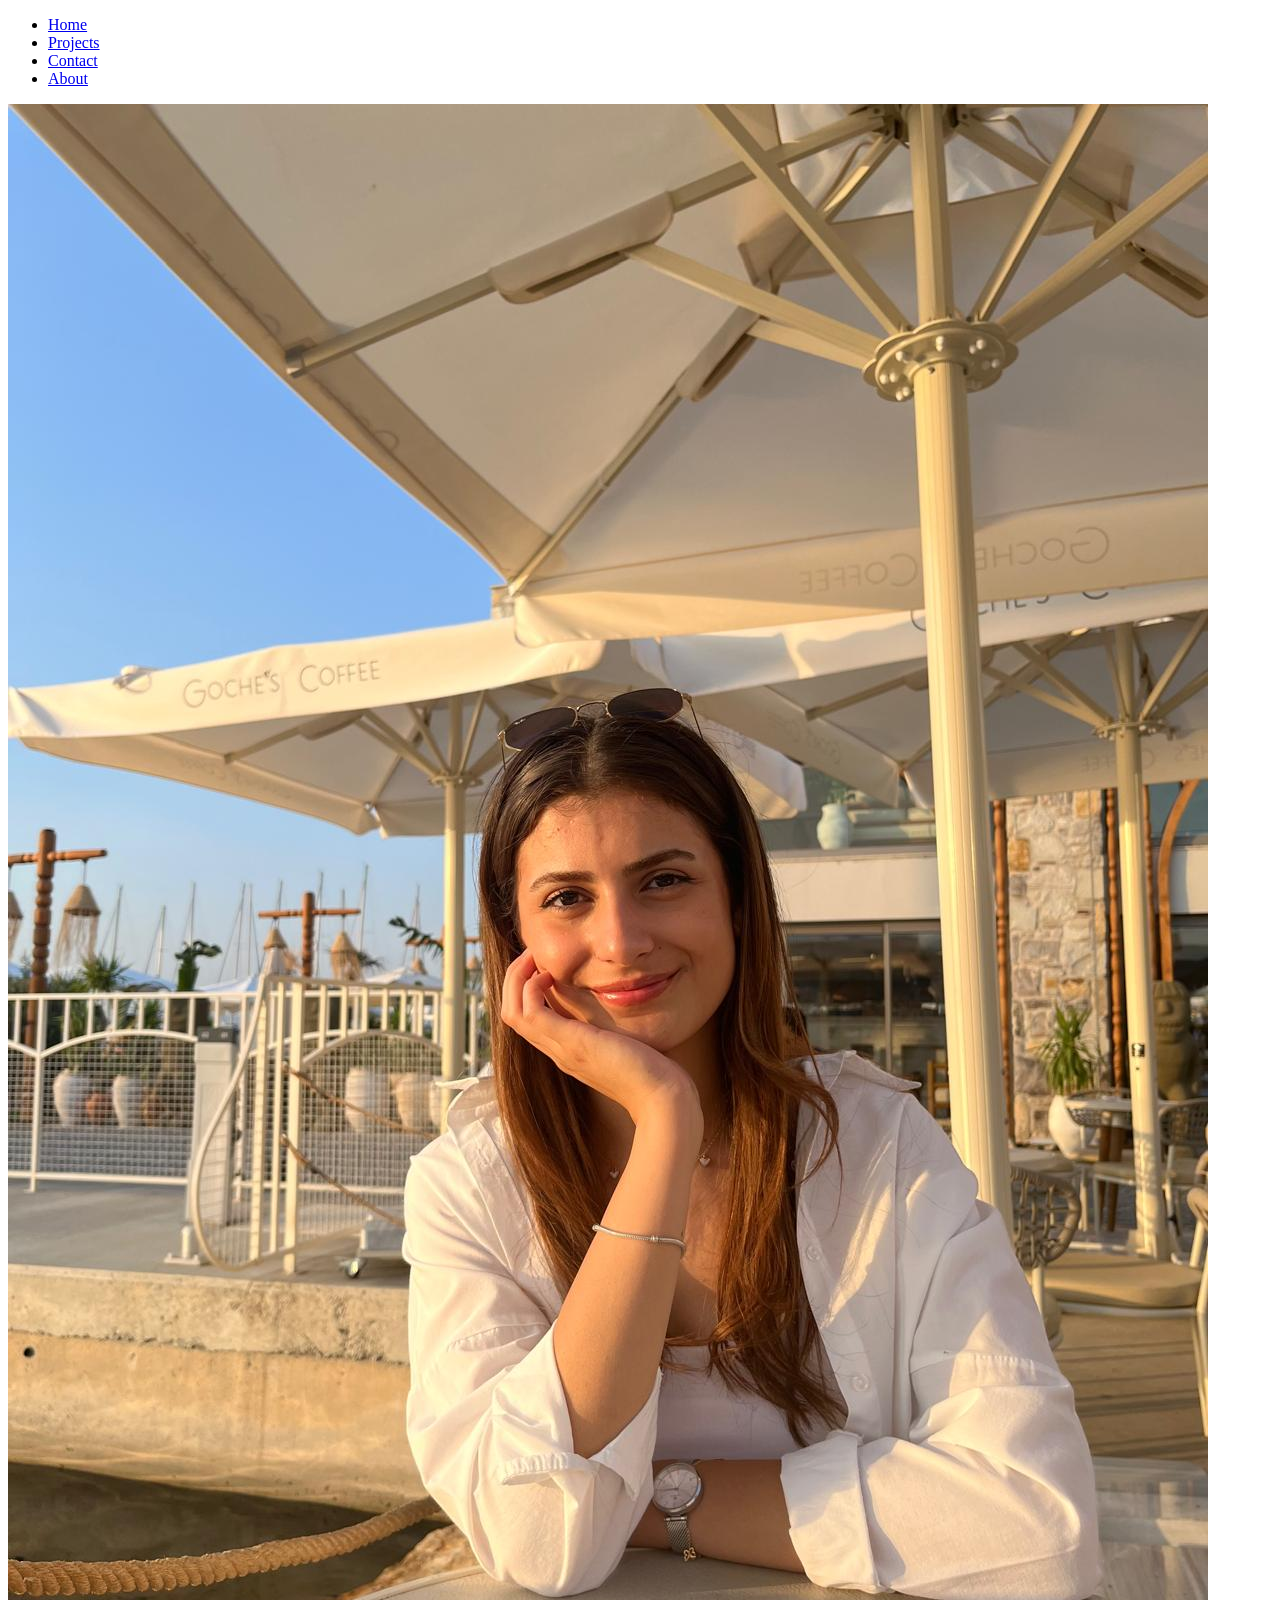
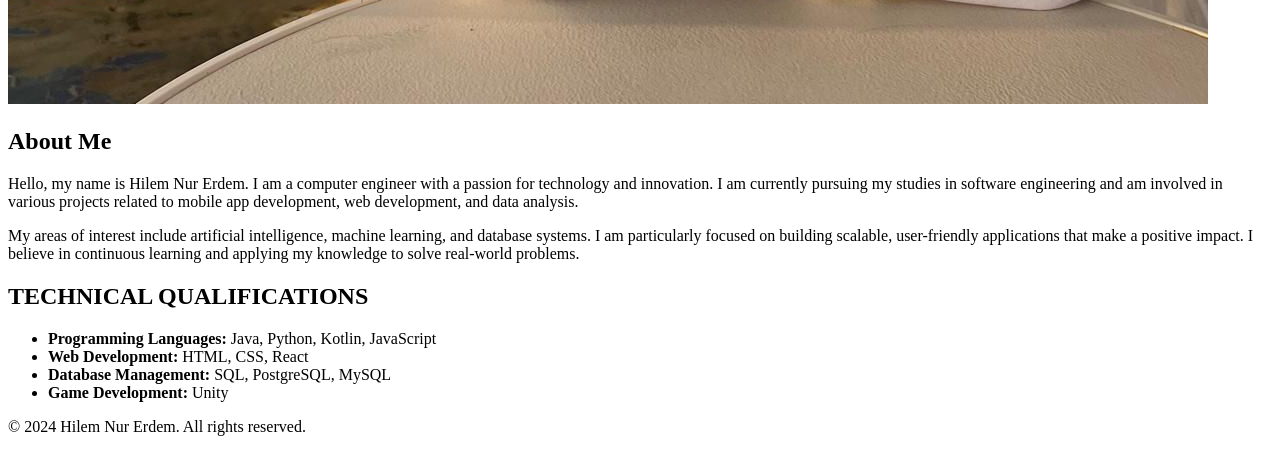
==== about.html @ ee2d1483 "Initial commit" ====
<!DOCTYPE html>
<html lang="en">
<head>
    <meta charset="UTF-8">
    <meta name="viewport" content="width=device-width, initial-scale=1.0">
    <title>About Me - My Blog</title>
    <link rel="stylesheet" href="/Users/hilemnurerdem/Desktop/css/style.css">
    <link rel="stylesheet" href="https://cdnjs.cloudflare.com/ajax/libs/font-awesome/6.0.0/css/all.min.css">
</head>
<body>
    <nav class="navbar">
        <div class="nav-container">
            <ul class="nav-links">
                <li><a href="index.html">Home</a></li>
                <li><a href="projects.html">Projects</a></li>
                <li><a href="contact.html">Contact</a></li>
                <li><a href="about.html" class="active">About</a></li>
            </ul>
        </div>
    </nav>

    <main class="main-content">
        <section class="about-section">
            <div class="about-content">
                <div class="profile-image">
                    <img src="images/foto.jpg" alt="Hilem Nur Erdem">
                </div>
                <div class="about-text">
                    <h1>About Me</h1>
                    <div class="bio">
                        <p>Hello, my name is Hilem Nur Erdem. I am a computer engineer with a passion for technology and innovation. I am currently pursuing my studies in software engineering and am involved in various projects related to mobile app development, web development, and data analysis.</p>
                        <p>My areas of interest include artificial intelligence, machine learning, and database systems. I am particularly focused on building scalable, user-friendly applications that make a positive impact. I believe in continuous learning and applying my knowledge to solve real-world problems.</p>
                    </div>
                    <div class="technical-skills">
                        <h2>TECHNICAL QUALIFICATIONS</h2>
                        <ul>
                            <li><strong>Programming Languages:</strong> <span>Java, Python, Kotlin, JavaScript</span></li>
                            <li><strong>Web Development:</strong> <span>HTML, CSS, React</span></li>
                            <li><strong>Database Management:</strong> <span>SQL, PostgreSQL, MySQL</span></li>
                            <li><strong>Game Development:</strong> <span>Unity</span></li>
                        </ul>
                    </div>
                </div>
            </div>
        </section>
    </main>

    <footer>
        <p>&copy; 2024 Hilem Nur Erdem. All rights reserved.</p>
    </footer>
</body>
</html>
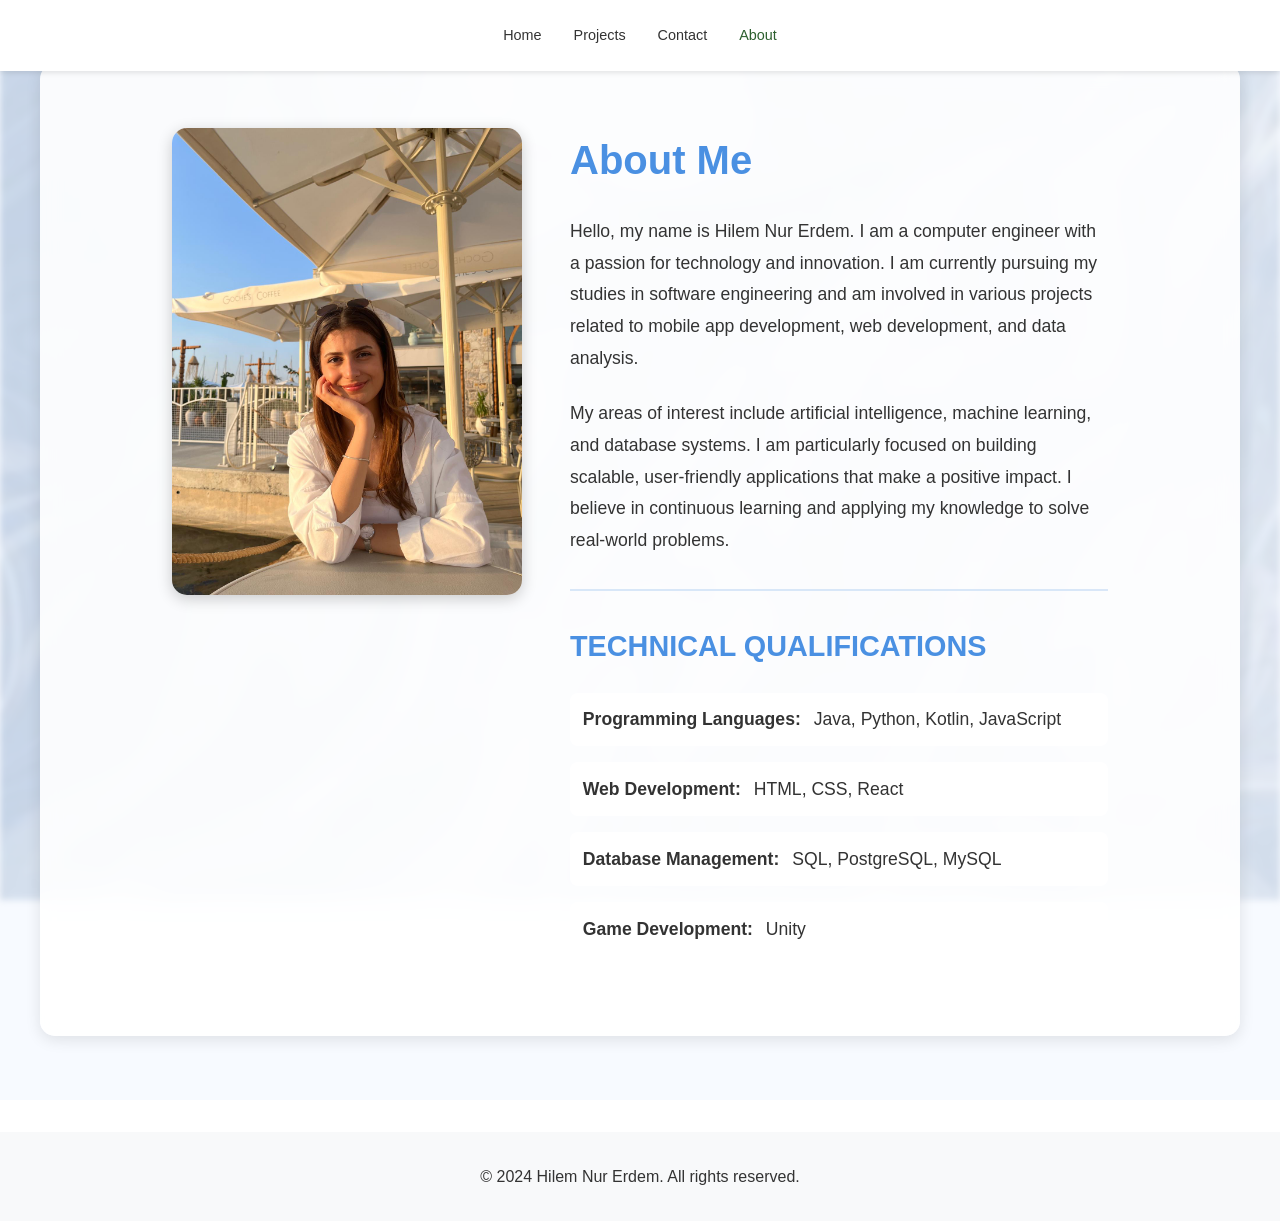
==== commit 696ce766: "Fix CSS paths in all pages" ====
--- a/about.html
+++ b/about.html
@@ -4,7 +4,7 @@
     <meta charset="UTF-8">
     <meta name="viewport" content="width=device-width, initial-scale=1.0">
     <title>About Me - My Blog</title>
-    <link rel="stylesheet" href="/Users/hilemnurerdem/Desktop/css/style.css">
+    <link rel="stylesheet" href="css/style.css">
     <link rel="stylesheet" href="https://cdnjs.cloudflare.com/ajax/libs/font-awesome/6.0.0/css/all.min.css">
 </head>
 <body>
--- a/css/style.css
+++ b/css/style.css
@@ -0,0 +1,1732 @@
+* {
+    margin: 0;
+    padding: 0;
+    box-sizing: border-box;
+    -webkit-overflow-scrolling: touch;
+}
+
+body {
+    font-family: 'Arial', sans-serif;
+    line-height: 1.6;
+    color: #333;
+    position: relative;
+    min-height: 100vh;
+    overflow-x: hidden;
+}
+
+body::before {
+    content: '';
+    position: fixed;
+    top: 0;
+    left: 0;
+    width: 100%;
+    height: 100%;
+    background-image: url('../images/mavi.jpg');
+    background-size: cover;
+    background-position: center;
+    background-repeat: no-repeat;
+    filter: blur(3px) brightness(0.95);
+    opacity: 0.95;
+    z-index: -1;
+}
+
+.navbar {
+    background-color: #fff;
+    box-shadow: 0 2px 5px rgba(0,0,0,0.1);
+    position: fixed;
+    width: 100%;
+    top: 0;
+    z-index: 1000;
+    padding: 0.5rem;
+}
+
+.nav-container {
+    max-width: 1200px;
+    margin: 0 auto;
+    padding: 1rem;
+}
+
+.nav-links {
+    display: flex;
+    justify-content: center;
+    list-style: none;
+    gap: 2rem;
+    font-size: 0.9rem;
+}
+
+.nav-links a {
+    text-decoration: none;
+    color: #333;
+    font-weight: 500;
+    transition: color 0.3s ease;
+}
+
+.nav-links a:hover,
+.nav-links a.active {
+    color: #2c5f2d;
+}
+
+/* Banner Styles */
+.banner {
+    position: relative;
+    height: 400px;
+    display: flex;
+    align-items: center;
+    justify-content: center;
+    overflow: hidden;
+}
+
+.banner-content {
+    position: relative;
+    z-index: 2;
+    text-align: center;
+    color: #fff;
+    padding: 2rem;
+}
+
+.banner-content h1 {
+    font-size: 4rem;
+    margin-bottom: 1rem;
+    text-shadow: 2px 2px 4px rgba(0,0,0,0.2);
+    font-weight: 700;
+    letter-spacing: 2px;
+    color: #1a4b8c;
+}
+
+.banner-content p {
+    font-size: 1.5rem;
+    max-width: 600px;
+    margin: 0 auto;
+    font-weight: 500;
+    letter-spacing: 1px;
+    color: rgba(255, 255, 255, 0.9);
+}
+
+.typing-text {
+    font-size: 1.6rem;
+    margin-top: 2rem;
+    color: #fff;
+    text-shadow: 1px 1px 2px rgba(0,0,0,0.2);
+    font-weight: 400;
+    letter-spacing: 1px;
+}
+
+.code-text {
+    font-family: 'Courier New', monospace;
+    background: rgba(0, 0, 0, 0.7);
+    padding: 1rem 1.5rem;
+    border-radius: 8px;
+    margin: 1.5rem auto;
+    max-width: 600px;
+    text-align: left;
+    position: relative;
+    overflow: hidden;
+}
+
+.code-text::before {
+    content: '';
+    position: absolute;
+    top: 0;
+    left: 0;
+    right: 0;
+    height: 25px;
+    background: linear-gradient(to right, #ff5f56 0%, #ff5f56 33%, #ffbd2e 33%, #ffbd2e 66%, #27c93f 66%, #27c93f 100%);
+    background-size: 90px 100%;
+    background-repeat: no-repeat;
+    background-position: 10px center;
+    border-top-left-radius: 8px;
+    border-top-right-radius: 8px;
+    opacity: 0.8;
+}
+
+.code-line {
+    display: flex;
+    align-items: center;
+    gap: 0.5rem;
+    color: #fff;
+    font-size: 1.1rem;
+    padding-top: 1.5rem;
+}
+
+.code-prompt {
+    color: #27c93f;
+    font-weight: bold;
+}
+
+.code-command {
+    color: #fff;
+}
+
+.code-cursor {
+    display: inline-block;
+    width: 8px;
+    height: 1.2rem;
+    background-color: #fff;
+    animation: blink 1s step-end infinite;
+    margin-left: 0.5rem;
+}
+
+@keyframes blink {
+    0%, 100% { opacity: 1; }
+    50% { opacity: 0; }
+}
+
+/* Animations */
+@keyframes fadeInUp {
+    from {
+        opacity: 0;
+        transform: translateY(20px);
+    }
+    to {
+        opacity: 1;
+        transform: translateY(0);
+    }
+}
+
+@keyframes slideInLeft {
+    from {
+        opacity: 0;
+        transform: translateX(-50px);
+    }
+    to {
+        opacity: 1;
+        transform: translateX(0);
+    }
+}
+
+/* Floating animation for banner elements */
+.banner-content h1,
+.banner-content p {
+    animation: none;
+}
+
+@keyframes float {
+    0%, 100% {
+        transform: translateY(0);
+    }
+}
+
+.floating-shape {
+    display: none;
+}
+
+/* Responsive adjustments */
+@media (max-width: 768px) {
+    .banner {
+        height: 300px;
+    }
+
+    .banner-content h1 {
+        font-size: 2.8rem;
+        letter-spacing: 1px;
+    }
+
+    .banner-content p {
+        font-size: 1.2rem;
+        letter-spacing: 0.5px;
+    }
+
+    .typing-text {
+        font-size: 1.2rem;
+        letter-spacing: 0.5px;
+    }
+
+    .project-detail {
+        padding: 0 1rem;
+        margin-top: 4rem;
+    }
+
+    .project-header {
+        margin-bottom: 2rem;
+    }
+
+    .project-header h1 {
+        font-size: 1.8rem;
+    }
+
+    .project-subtitle {
+        font-size: 1rem;
+    }
+
+    .project-content {
+        padding: 1rem;
+    }
+
+    .project-section {
+        margin-bottom: 2rem;
+    }
+
+    .project-section h2 {
+        font-size: 1.5rem;
+    }
+
+    .image-grid {
+        grid-template-columns: 1fr;
+        gap: 1rem;
+        margin: 1rem 0;
+    }
+
+    .image-item {
+        padding: 0.8rem;
+    }
+
+    .image-item img {
+        width: 100%;
+        height: auto;
+        object-fit: contain;
+    }
+
+    .tech-stack {
+        gap: 0.5rem;
+    }
+
+    .tech-tag {
+        font-size: 0.8rem;
+        padding: 0.4rem 0.8rem;
+    }
+
+    .code-block {
+        padding: 1rem;
+        margin: 1rem 0;
+        font-size: 0.8rem;
+    }
+
+    .code-block pre {
+        white-space: pre-wrap;
+        word-wrap: break-word;
+    }
+
+    body {
+        overflow-x: hidden;
+        width: 100%;
+    }
+
+    .navbar {
+        padding: 0.5rem;
+    }
+
+    .nav-links {
+        gap: 1rem;
+        font-size: 0.9rem;
+    }
+}
+
+/* Tablet Uyumluluğu */
+@media (min-width: 769px) and (max-width: 1024px) {
+    .project-detail {
+        padding: 0 1.5rem;
+        margin-top: 4rem;
+    }
+
+    .image-grid {
+        grid-template-columns: repeat(2, 1fr);
+    }
+}
+
+/* Contact Home Section Styles */
+.contact-home-section {
+    padding: 4rem 0;
+    background-color: #f8f5f0;
+    margin-top: 2rem;
+    border-radius: 15px;
+}
+
+.contact-container {
+    max-width: 1200px;
+    margin: 0 auto;
+    display: flex;
+    gap: 3rem;
+    padding: 0 2rem;
+}
+
+.contact-info-home {
+    flex: 1;
+    padding: 2rem;
+    background: #fff;
+    border-radius: 12px;
+    box-shadow: 0 4px 15px rgba(0,0,0,0.1);
+}
+
+.contact-info-home h2 {
+    color: #2c5f2d;
+    font-size: 2rem;
+    margin-bottom: 2rem;
+}
+
+.contact-details {
+    display: flex;
+    flex-direction: column;
+    gap: 1.5rem;
+}
+
+.contact-item-home {
+    display: flex;
+    align-items: center;
+    gap: 1rem;
+    padding: 1rem;
+    background-color: #f8f5f0;
+    border-radius: 8px;
+    transition: transform 0.3s ease;
+}
+
+.contact-item-home:hover {
+    transform: translateX(10px);
+}
+
+.contact-item-home i {
+    font-size: 1.5rem;
+    color: #2c5f2d;
+}
+
+.contact-item-home p {
+    font-size: 1.1rem;
+    color: #333;
+}
+
+.contact-form {
+    flex: 1.5;
+    padding: 2rem;
+    background: #fff;
+    border-radius: 12px;
+    box-shadow: 0 4px 15px rgba(0,0,0,0.1);
+}
+
+.form-group {
+    margin-bottom: 1.5rem;
+}
+
+.form-group input,
+.form-group textarea {
+    width: 100%;
+    padding: 0.8rem;
+    border: 1px solid #ddd;
+    border-radius: 8px;
+    font-size: 1rem;
+    transition: all 0.3s ease;
+}
+
+.form-group textarea {
+    height: 150px;
+    resize: vertical;
+}
+
+.form-group input:focus,
+.form-group textarea:focus {
+    border-color: #2c5f2d;
+    outline: none;
+    box-shadow: 0 0 0 2px rgba(44, 95, 45, 0.1);
+}
+
+.submit-btn {
+    background-color: #2c5f2d;
+    color: #fff;
+    padding: 1rem 2rem;
+    border: none;
+    border-radius: 8px;
+    font-size: 1.1rem;
+    cursor: pointer;
+    transition: all 0.3s ease;
+}
+
+.submit-btn:hover {
+    background-color: #234b24;
+    transform: translateY(-2px);
+}
+
+@media (max-width: 768px) {
+    .banner {
+        height: 300px;
+    }
+
+    .banner-content h1 {
+        font-size: 2.8rem;
+        letter-spacing: 1px;
+    }
+
+    .contact-container {
+        flex-direction: column;
+    }
+
+    .contact-info-home,
+    .contact-form {
+        padding: 1.5rem;
+    }
+
+    .contact-item-home:hover {
+        transform: none;
+    }
+}
+
+.main-content {
+    padding: 2rem;
+    background: rgba(240, 245, 255, 0.5);
+    min-height: calc(100vh - 60px);
+}
+
+.hero-section {
+    text-align: center;
+    padding: 2rem 0;
+}
+
+.hero-section h1 {
+    font-size: 3rem;
+    margin-bottom: 2rem;
+    color: #333;
+}
+
+.blog-image {
+    max-width: 800px;
+    margin: 0 auto;
+}
+
+.blog-image img {
+    width: 100%;
+    height: auto;
+    border-radius: 8px;
+    box-shadow: 0 4px 8px rgba(0,0,0,0.1);
+}
+
+/* Projects Page Styles */
+.projects-section {
+    padding: 2rem 0;
+}
+
+.projects-grid {
+    padding: 4rem 2rem;
+    max-width: 1200px;
+    margin: 0 auto;
+}
+
+.projects-container {
+    display: grid;
+    grid-template-columns: repeat(2, 1fr);
+    gap: 2.5rem;
+    padding: 2rem;
+    max-width: 1400px;
+    margin: 0 auto;
+}
+
+.project-card {
+    background: #fff;
+    border-radius: 15px;
+    overflow: hidden;
+    box-shadow: 0 4px 6px rgba(0, 0, 0, 0.1);
+    transition: transform 0.3s ease;
+}
+
+.project-card:hover {
+    transform: scale(1.05);
+}
+
+.project-card img {
+    width: 100%;
+    height: 300px;
+    object-fit: cover;
+}
+
+.project-info {
+    padding: 2rem;
+}
+
+.project-info h2 {
+    color: #333;
+    font-size: 1.8rem;
+    margin-bottom: 1rem;
+    line-height: 1.3;
+}
+
+.project-info p {
+    color: #666;
+    font-size: 1.1rem;
+    line-height: 1.6;
+    margin-bottom: 1.5rem;
+}
+
+.view-more {
+    display: inline-flex;
+    align-items: center;
+    color: #4a90e2;
+    text-decoration: none;
+    font-weight: 500;
+    transition: color 0.3s ease;
+}
+
+.view-more i {
+    margin-left: 0.5rem;
+    transition: transform 0.3s ease;
+}
+
+.view-more:hover {
+    color: #357abd;
+}
+
+.view-more:hover i {
+    transform: translateX(5px);
+}
+
+/* Projects Page Styles */
+.project-header {
+    text-align: center;
+    margin-bottom: 2rem;
+    max-width: 800px;
+    margin-left: auto;
+    margin-right: auto;
+}
+
+.project-header h1 {
+    color: #4a90e2;
+    margin-bottom: 1rem;
+}
+
+.project-meta {
+    display: flex;
+    justify-content: center;
+    gap: 1.5rem;
+    flex-wrap: wrap;
+}
+
+.project-meta span {
+    display: flex;
+    align-items: center;
+    gap: 0.5rem;
+}
+
+.project-banner {
+    margin: 2rem 0;
+    border-radius: 10px;
+    overflow: hidden;
+    max-width: 800px;
+    margin: 2rem auto;
+}
+
+.banner-image {
+    width: 100%;
+    max-width: 800px;
+    height: auto;
+    margin: 2rem auto;
+    display: block;
+}
+
+.banner-image img {
+    width: 100%;
+    height: auto;
+    max-height: 400px;
+    object-fit: contain;
+    background-color: #f5f5f5;
+    padding: 1rem;
+    border-radius: 8px;
+}
+
+.projects-list {
+    margin: 2rem 0;
+}
+
+.project-item {
+    margin-bottom: 3rem;
+    padding-bottom: 2rem;
+    border-bottom: 1px solid #eee;
+}
+
+.project-item:last-child {
+    margin-bottom: 0;
+    padding-bottom: 0;
+    border-bottom: none;
+}
+
+.project-item h3 {
+    color: #333;
+    margin-bottom: 1.5rem;
+}
+
+.project-content {
+    max-width: 1000px;
+    margin: 0 auto;
+    overflow-x: hidden;
+}
+
+.project-image {
+    width: 100%;
+    max-width: 400px;
+    margin: 0 auto;
+    border-radius: 8px;
+    overflow: hidden;
+    box-shadow: 0 2px 4px rgba(0, 0, 0, 0.1);
+}
+
+.project-image img {
+    width: 100%;
+    height: auto;
+    max-height: 300px;
+    display: block;
+    object-fit: contain;
+    background-color: #f5f5f5;
+    border-radius: 8px;
+    padding: 1rem;
+}
+
+.project-image:hover img {
+    transform: scale(1.05);
+}
+
+.project-details {
+    padding: 1rem;
+}
+
+.project-details ul {
+    list-style: none;
+    padding: 0;
+    margin: 1rem 0;
+}
+
+.project-details li {
+    margin-bottom: 0.5rem;
+    padding-left: 1.5rem;
+    position: relative;
+}
+
+.project-details li::before {
+    content: '→';
+    position: absolute;
+    left: 0;
+    color: #4a90e2;
+}
+
+.github-link {
+    display: inline-flex;
+    align-items: center;
+    gap: 0.5rem;
+    padding: 0.8rem 1.2rem;
+    background: #333;
+    color: white;
+    text-decoration: none;
+    border-radius: 6px;
+    transition: all 0.3s ease;
+    margin-top: 1rem;
+}
+
+.github-link:hover {
+    background: #000;
+    transform: translateY(-2px);
+}
+
+@media (max-width: 1024px) {
+    .projects-grid {
+        padding: 1rem;
+        gap: 1.5rem;
+    }
+}
+
+@media (max-width: 768px) {
+    .projects-grid {
+        grid-template-columns: 1fr;
+        max-width: 500px;
+    }
+}
+
+/* Contact Page Styles */
+.contact-section {
+    text-align: center;
+    padding: 2rem 0;
+    background-color: rgba(255, 255, 255, 0.9);
+    border-radius: 15px;
+    box-shadow: 0 4px 15px rgba(0,0,0,0.1);
+    backdrop-filter: blur(10px);
+    position: relative;
+    z-index: 2;
+    max-width: 1200px;
+    margin: 2rem auto;
+    padding: 2rem;
+}
+
+.contact-section::before {
+    display: none;
+}
+
+.contact-section h1 {
+    color: #4a90e2;
+    font-size: 2.5rem;
+    margin-bottom: 2rem;
+    font-weight: 600;
+}
+
+.contact-info {
+    background-color: rgba(255, 255, 255, 0.9);
+    border-radius: 12px;
+    box-shadow: 0 2px 10px rgba(0,0,0,0.1);
+    position: relative;
+    z-index: 2;
+}
+
+.contact-item {
+    margin: 1.5rem 0;
+    padding: 1rem;
+    background-color: rgba(255, 255, 255, 0.9);
+    backdrop-filter: blur(5px);
+    border-radius: 8px;
+    transition: transform 0.3s ease;
+}
+
+.contact-item:hover {
+    transform: translateY(-5px);
+}
+
+.contact-item i {
+    font-size: 2.5rem;
+    color: #4a90e2;
+    margin-bottom: 1rem;
+}
+
+.contact-item p {
+    font-size: 1.2rem;
+    color: #333;
+    font-weight: 500;
+}
+
+.social-links {
+    display: flex;
+    justify-content: center;
+    gap: 2rem;
+    margin-top: 2rem;
+    flex-wrap: wrap;
+}
+
+.social-link {
+    text-decoration: none;
+    color: #4a90e2;
+    display: flex;
+    align-items: center;
+    gap: 0.8rem;
+    transition: all 0.3s ease;
+    padding: 0.8rem 1.5rem;
+    background-color: rgba(255, 255, 255, 0.9);
+    backdrop-filter: blur(5px);
+    border-radius: 8px;
+    font-size: 1.1rem;
+    font-weight: 500;
+}
+
+.social-link:hover {
+    color: #ffffff;
+    background-color: rgba(74, 144, 226, 0.9);
+    transform: translateY(-3px);
+    box-shadow: 0 4px 10px rgba(74, 144, 226, 0.2);
+}
+
+.social-link i {
+    font-size: 1.8rem;
+}
+
+/* About Page Styles */
+.about-section {
+    padding: 3rem 0;
+    background-color: rgba(255, 255, 255, 0.9);
+    border-radius: 15px;
+    box-shadow: 0 4px 15px rgba(0,0,0,0.1);
+    backdrop-filter: blur(10px);
+    max-width: 1200px;
+    margin: 2rem auto;
+    padding: 2rem;
+}
+
+.about-content {
+    display: flex;
+    gap: 3rem;
+    align-items: flex-start;
+    max-width: 1000px;
+    margin: 0 auto;
+    padding: 2rem;
+}
+
+.profile-image {
+    flex: 0 0 350px;
+}
+
+.profile-image img {
+    width: 100%;
+    height: auto;
+    border-radius: 15px;
+    box-shadow: 0 4px 15px rgba(0,0,0,0.2);
+    transition: transform 0.3s ease;
+}
+
+.profile-image img:hover {
+    transform: scale(1.02);
+}
+
+.about-text {
+    flex: 1;
+}
+
+.about-text h1 {
+    color: #4a90e2;
+    font-size: 2.5rem;
+    margin-bottom: 1.5rem;
+    font-weight: 600;
+}
+
+.bio p {
+    font-size: 1.1rem;
+    line-height: 1.8;
+    margin-bottom: 1.5rem;
+    color: #333;
+}
+
+.technical-skills {
+    margin-top: 2rem;
+    padding-top: 2rem;
+    border-top: 2px solid rgba(74, 144, 226, 0.2);
+}
+
+.technical-skills h2 {
+    color: #4a90e2;
+    font-size: 1.8rem;
+    margin-bottom: 1.5rem;
+    font-weight: 600;
+}
+
+.technical-skills ul {
+    list-style: none;
+    padding: 0;
+}
+
+.technical-skills li {
+    font-size: 1.1rem;
+    margin-bottom: 1rem;
+    padding: 0.8rem;
+    background-color: #fff;
+    border-radius: 8px;
+    transition: all 0.3s ease;
+    color: #333;
+}
+
+.technical-skills li:hover {
+    transform: translateX(10px);
+    background-color: #4a90e2;
+    color: white;
+}
+
+.technical-skills li strong {
+    color: #333;
+    margin-right: 0.5rem;
+}
+
+.technical-skills li:hover strong {
+    color: white;
+}
+
+.about-text .technical-skills li span {
+    color: #333;
+}
+
+.technical-skills li:hover span {
+    color: white;
+}
+
+@media (max-width: 768px) {
+    .about-content {
+        flex-direction: column;
+        padding: 1rem;
+        gap: 2rem;
+    }
+
+    .profile-image {
+        flex: 0 0 auto;
+        max-width: 300px;
+        margin: 0 auto;
+    }
+
+    .about-text h1 {
+        font-size: 2rem;
+        text-align: center;
+    }
+
+    .technical-skills h2 {
+        font-size: 1.5rem;
+        text-align: center;
+    }
+
+    .technical-skills li:hover {
+        transform: none;
+    }
+}
+
+footer {
+    text-align: center;
+    padding: 2rem;
+    position: relative;
+    z-index: 1;
+    background-color: rgba(248, 249, 250, 0.9);
+    backdrop-filter: blur(5px);
+    margin-top: 2rem;
+}
+
+@media (max-width: 768px) {
+    .nav-links {
+        gap: 1rem;
+    }
+    
+    .hero-section h1 {
+        font-size: 2rem;
+    }
+
+    .social-links {
+        flex-direction: column;
+        gap: 1rem;
+    }
+
+    .contact-section h1 {
+        font-size: 2rem;
+    }
+    
+    .contact-item p {
+        font-size: 1.1rem;
+    }
+    
+    .social-link {
+        font-size: 1rem;
+        padding: 0.6rem 1.2rem;
+    }
+    
+    .social-links {
+        flex-direction: column;
+        gap: 1rem;
+    }
+}
+
+/* Contact Form Section Styles */
+.contact-form-section {
+    max-width: 1200px;
+    margin: 2rem auto;
+    padding: 2rem;
+    background-color: rgba(255, 255, 255, 0.9);
+    border-radius: 15px;
+    box-shadow: 0 4px 15px rgba(0,0,0,0.1);
+    backdrop-filter: blur(10px);
+    position: relative;
+    z-index: 2;
+}
+
+.form-container {
+    background: rgba(255, 255, 255, 0.9);
+    border-radius: 12px;
+    box-shadow: 0 2px 10px rgba(0,0,0,0.1);
+    position: relative;
+    z-index: 2;
+}
+
+.form-container h2 {
+    color: #4a90e2;
+    font-size: 1.8rem;
+    margin-bottom: 1.5rem;
+    text-align: center;
+}
+
+.form-row {
+    display: flex;
+    gap: 1rem;
+    margin-bottom: 1rem;
+}
+
+.form-row .form-group {
+    flex: 1;
+}
+
+.form-group {
+    margin-bottom: 1rem;
+}
+
+.form-group input,
+.form-group textarea {
+    width: 100%;
+    padding: 0.8rem;
+    border: 1px solid #f0f0f0;
+    border-radius: 8px;
+    font-size: 1rem;
+    transition: all 0.3s ease;
+    background-color: rgba(255, 255, 255, 0.9);
+}
+
+.form-group textarea {
+    height: 150px;
+    resize: vertical;
+}
+
+.form-group input:focus,
+.form-group textarea:focus {
+    border-color: #4a90e2;
+    outline: none;
+    background-color: #fff;
+    box-shadow: 0 0 0 2px rgba(74, 144, 226, 0.1);
+}
+
+.submit-btn {
+    background-color: #4a90e2;
+    color: #fff;
+    padding: 0.8rem 2rem;
+    border: none;
+    border-radius: 8px;
+    font-size: 1rem;
+    cursor: pointer;
+    transition: all 0.3s ease;
+    display: block;
+    margin: 0 auto;
+    font-weight: 500;
+}
+
+.submit-btn:hover {
+    background-color: #357abd;
+    transform: translateY(-2px);
+    box-shadow: 0 4px 8px rgba(74, 144, 226, 0.2);
+}
+
+.code-text {
+    font-family: 'Courier New', monospace;
+    background: rgba(0, 0, 0, 0.7);
+    padding: 1rem 1.5rem;
+    border-radius: 8px;
+    margin: 1.5rem auto;
+    max-width: 600px;
+    text-align: left;
+    position: relative;
+    overflow: hidden;
+}
+
+.code-text::before {
+    content: '';
+    position: absolute;
+    top: 0;
+    left: 0;
+    right: 0;
+    height: 25px;
+    background: linear-gradient(to right, #ff5f56 0%, #ff5f56 33%, #ffbd2e 33%, #ffbd2e 66%, #27c93f 66%, #27c93f 100%);
+    background-size: 90px 100%;
+    background-repeat: no-repeat;
+    background-position: 10px center;
+    border-top-left-radius: 8px;
+    border-top-right-radius: 8px;
+    opacity: 0.8;
+}
+
+.code-line {
+    display: flex;
+    align-items: center;
+    gap: 0.5rem;
+    color: #fff;
+    font-size: 1.1rem;
+    padding-top: 1.5rem;
+}
+
+.code-prompt {
+    color: #27c93f;
+    font-weight: bold;
+}
+
+.code-command {
+    color: #fff;
+}
+
+.code-cursor {
+    display: inline-block;
+    width: 8px;
+    height: 1.2rem;
+    background-color: #fff;
+    animation: blink 1s step-end infinite;
+    margin-left: 0.5rem;
+}
+
+@keyframes blink {
+    0%, 100% { opacity: 1; }
+    50% { opacity: 0; }
+}
+
+/* Project Details Page Styles */
+.project-detail {
+    max-width: 1200px;
+    margin: 2rem auto;
+    padding: 0 2rem;
+}
+
+.project-header {
+    text-align: center;
+    margin-bottom: 3rem;
+}
+
+.project-header h1 {
+    font-size: 2.5rem;
+    color: #333;
+    margin-bottom: 1rem;
+}
+
+.project-subtitle {
+    font-size: 1.2rem;
+    color: #666;
+}
+
+.project-content {
+    background: #fff;
+    padding: 2rem;
+    border-radius: 10px;
+    box-shadow: 0 2px 10px rgba(0, 0, 0, 0.1);
+}
+
+.project-section {
+    margin-bottom: 3rem;
+}
+
+.project-section h2 {
+    color: #2c3e50;
+    font-size: 1.8rem;
+    margin-bottom: 1.5rem;
+    border-bottom: 2px solid #eee;
+    padding-bottom: 0.5rem;
+}
+
+.project-section p {
+    line-height: 1.6;
+    color: #555;
+    margin-bottom: 1rem;
+}
+
+.image-grid {
+    display: grid;
+    grid-template-columns: repeat(auto-fit, minmax(300px, 1fr));
+    gap: 2rem;
+    margin: 2rem 0;
+}
+
+.image-item {
+    text-align: center;
+    background: #f8f9fa;
+    padding: 1rem;
+    border-radius: 8px;
+    box-shadow: 0 2px 4px rgba(0,0,0,0.1);
+}
+
+.image-item img {
+    max-width: 100%;
+    height: auto;
+    border-radius: 4px;
+    margin-bottom: 1rem;
+}
+
+.image-item p {
+    font-size: 1rem;
+    color: #2c3e50;
+    margin: 0;
+    font-weight: 500;
+}
+
+.tech-stack {
+    display: flex;
+    flex-wrap: wrap;
+    gap: 1rem;
+    margin-top: 1rem;
+}
+
+.tech-tag {
+    background: #e9f2ff;
+    color: #2c5282;
+    padding: 0.5rem 1rem;
+    border-radius: 20px;
+    font-size: 0.9rem;
+    font-weight: 500;
+}
+
+.code-block {
+    background: #1e1e1e;
+    border-radius: 8px;
+    padding: 1.5rem;
+    margin: 1.5rem 0;
+    overflow-x: auto;
+}
+
+.code-block pre {
+    margin: 0;
+}
+
+.code-block code {
+    color: #fff;
+    font-family: 'Courier New', monospace;
+    font-size: 0.9rem;
+    line-height: 1.5;
+}
+
+.project-section ul {
+    list-style-type: none;
+    padding-left: 0;
+}
+
+.project-section ul li {
+    margin-bottom: 0.8rem;
+    padding-left: 1.5rem;
+    position: relative;
+    line-height: 1.6;
+    color: #555;
+}
+
+.project-section ul li::before {
+    content: '•';
+    color: #2c5282;
+    font-weight: bold;
+    position: absolute;
+    left: 0;
+}
+
+@media (max-width: 768px) {
+    .project-detail {
+        padding: 0 1rem;
+    }
+
+    .project-header h1 {
+        font-size: 2rem;
+    }
+
+    .image-grid {
+        grid-template-columns: 1fr;
+    }
+}
+
+.screenshot-gallery {
+    display: grid;
+    grid-template-columns: repeat(auto-fit, minmax(300px, 1fr));
+    gap: 2rem;
+    margin: 2rem 0;
+}
+
+.screenshot-item {
+    background: #fff;
+    border-radius: 12px;
+    overflow: hidden;
+    box-shadow: 0 4px 15px rgba(0,0,0,0.1);
+    transition: transform 0.3s ease;
+}
+
+.screenshot-item:hover {
+    transform: translateY(-5px);
+}
+
+.screenshot-item img {
+    width: 100%;
+    height: auto;
+    display: block;
+    border-bottom: 1px solid #eee;
+}
+
+.screenshot-item p {
+    padding: 1rem;
+    margin: 0;
+    font-size: 0.95rem;
+    color: #666;
+    line-height: 1.4;
+}
+
+@media (max-width: 768px) {
+    .screenshot-gallery {
+        grid-template-columns: 1fr;
+    }
+}
+
+.project-image.main-image {
+    max-width: 800px;
+    margin: 0 auto;
+}
+
+.project-image.main-image img {
+    width: 100%;
+    height: auto;
+    display: block;
+}
+
+.code-sections {
+    margin: 2rem 0;
+}
+
+.code-section {
+    margin-bottom: 2rem;
+    background: rgba(255, 255, 255, 0.95);
+    border-radius: 12px;
+    overflow: hidden;
+    box-shadow: 0 4px 15px rgba(0,0,0,0.1);
+}
+
+.code-section h3 {
+    padding: 1rem;
+    margin: 0;
+    background: #4a90e2;
+    color: white;
+    font-size: 1.3rem;
+}
+
+.code-section p {
+    padding: 1rem;
+    margin: 0;
+    font-size: 1rem;
+    line-height: 1.6;
+    color: #666;
+}
+
+.code-section pre {
+    margin: 0;
+    padding: 1rem;
+    background: #1e1e1e;
+    overflow-x: auto;
+}
+
+.code-section code {
+    font-family: 'Courier New', monospace;
+    color: #d4d4d4;
+    font-size: 0.9rem;
+    line-height: 1.5;
+}
+
+.tech-details {
+    background: rgba(255, 255, 255, 0.95);
+    border-radius: 12px;
+    padding: 1.5rem;
+    margin: 2rem 0;
+    box-shadow: 0 4px 15px rgba(0,0,0,0.1);
+}
+
+.tech-details ul {
+    list-style-type: none;
+    padding-left: 1.5rem;
+    margin: 1rem 0;
+}
+
+.tech-details li {
+    margin-bottom: 0.5rem;
+    position: relative;
+}
+
+.tech-details li::before {
+    content: '•';
+    color: #4a90e2;
+    position: absolute;
+    left: -1.5rem;
+    font-size: 1.2rem;
+}
+
+@media (max-width: 768px) {
+    .code-section pre {
+        padding: 0.5rem;
+    }
+
+    .code-section code {
+        font-size: 0.8rem;
+    }
+}
+
+.projects-showcase {
+    margin: 3rem 0;
+}
+
+.showcase-item {
+    margin-bottom: 3rem;
+    background: rgba(255, 255, 255, 0.95);
+    border-radius: 15px;
+    overflow: hidden;
+    box-shadow: 0 4px 15px rgba(0,0,0,0.1);
+}
+
+.showcase-item h3 {
+    padding: 1.5rem;
+    margin: 0;
+    background: #4a90e2;
+    color: white;
+    font-size: 1.5rem;
+}
+
+.showcase-content {
+    display: grid;
+    grid-template-columns: 1fr 1fr;
+    gap: 2rem;
+    padding: 1.5rem;
+}
+
+.showcase-image {
+    border-radius: 12px;
+    overflow: hidden;
+    box-shadow: 0 4px 10px rgba(0,0,0,0.1);
+}
+
+.showcase-image img {
+    width: 100%;
+    height: auto;
+    display: block;
+    transition: transform 0.3s ease;
+}
+
+.showcase-image:hover img {
+    transform: scale(1.05);
+}
+
+.showcase-details {
+    padding: 1rem;
+}
+
+.showcase-details p {
+    font-size: 1.1rem;
+    color: #333;
+    margin-bottom: 1rem;
+}
+
+.showcase-details ul {
+    list-style: none;
+    padding: 0;
+    margin-bottom: 1.5rem;
+}
+
+.showcase-details li {
+    margin-bottom: 0.8rem;
+    padding-left: 1.5rem;
+    position: relative;
+    color: #666;
+}
+
+.showcase-details li::before {
+    content: '→';
+    color: #4a90e2;
+    position: absolute;
+    left: 0;
+}
+
+.github-link {
+    display: inline-flex;
+    align-items: center;
+    gap: 0.5rem;
+    padding: 0.8rem 1.2rem;
+    background: #333;
+    color: white;
+    text-decoration: none;
+    border-radius: 8px;
+    transition: all 0.3s ease;
+}
+
+.github-link:hover {
+    background: #000;
+    transform: translateY(-2px);
+}
+
+.github-link i {
+    font-size: 1.2rem;
+}
+
+@media (max-width: 768px) {
+    .showcase-content {
+        grid-template-columns: 1fr;
+    }
+
+    .showcase-item h3 {
+        font-size: 1.3rem;
+        padding: 1rem;
+    }
+
+    .showcase-details {
+        padding: 0;
+    }
+}
+
+.factors-grid {
+    display: grid;
+    grid-template-columns: repeat(auto-fit, minmax(300px, 1fr));
+    gap: 2rem;
+    margin: 2rem 0;
+}
+
+.factor-item {
+    background: white;
+    padding: 1.5rem;
+    border-radius: 8px;
+    box-shadow: 0 2px 4px rgba(0,0,0,0.1);
+    transition: transform 0.3s ease;
+}
+
+.factor-item:hover {
+    transform: translateY(-5px);
+}
+
+.factor-item h3 {
+    color: #2c3e50;
+    margin-bottom: 1rem;
+    display: flex;
+    align-items: center;
+    gap: 0.5rem;
+}
+
+.factor-item i {
+    color: #3498db;
+}
+
+.measures-list {
+    display: grid;
+    grid-template-columns: repeat(auto-fit, minmax(250px, 1fr));
+    gap: 1.5rem;
+    margin: 2rem 0;
+}
+
+.measure {
+    background: white;
+    padding: 1.5rem;
+    border-radius: 8px;
+    box-shadow: 0 2px 4px rgba(0,0,0,0.1);
+}
+
+.measure h3 {
+    color: #2c3e50;
+    margin-bottom: 1rem;
+    font-size: 1.2rem;
+}
+
+.contact-info {
+    background: white;
+    padding: 2rem;
+    border-radius: 8px;
+    margin: 2rem 0;
+    text-align: center;
+}
+
+.contact-info h2 {
+    color: #2c3e50;
+    margin-bottom: 1rem;
+}
+
+.contact-info p {
+    margin: 0.5rem 0;
+    color: #666;
+}
+
+pre code {
+    background: #1e1e1e;
+    color: #d4d4d4;
+    padding: 1.5rem;
+    border-radius: 8px;
+    font-size: 0.9rem;
+    overflow-x: auto;
+    display: block;
+}
+
+@media (max-width: 768px) {
+    .factors-grid,
+    .measures-list {
+        grid-template-columns: 1fr;
+    }
+    
+    .factor-item,
+    .measure {
+        padding: 1rem;
+    }
+}
+
+.er-diagram {
+    max-width: 800px;
+    margin: 2rem auto;
+    text-align: center;
+}
+
+.er-diagram img {
+    width: 100%;
+    height: auto;
+    max-height: 400px;
+    object-fit: contain;
+    background-color: #f5f5f5;
+    padding: 1rem;
+    border-radius: 8px;
+}
+
+.diagram-caption {
+    margin-top: 1rem;
+    font-style: italic;
+    color: #666;
+}
+
+.code-example {
+    max-width: 800px;
+    margin: 2rem auto;
+    background: #f8f9fa;
+    border-radius: 8px;
+    padding: 1.5rem;
+}
+
+.code-example h4 {
+    margin-bottom: 1rem;
+    color: #333;
+}
+
+.code-example pre {
+    margin: 0;
+    white-space: pre-wrap;
+}
+
+.code-example code {
+    font-family: 'Consolas', 'Monaco', monospace;
+    font-size: 0.9rem;
+    line-height: 1.5;
+}
+
+.features-grid {
+    display: grid;
+    grid-template-columns: repeat(auto-fit, minmax(250px, 1fr));
+    gap: 1.5rem;
+    max-width: 800px;
+    margin: 2rem auto;
+}
+
+.feature-item {
+    background: #fff;
+    padding: 1.5rem;
+    border-radius: 8px;
+    box-shadow: 0 2px 4px rgba(0,0,0,0.1);
+}
+
+.tech-content, .architecture-content, .results-content {
+    max-width: 800px;
+    margin: 0 auto;
+}
+
+img {
+    max-width: 100%;
+    height: auto;
+}
+
+.update-section {
+    display: flex;
+    flex-direction: column;
+    align-items: center;
+    justify-content: center;
+    min-height: 80vh;
+    text-align: center;
+    padding: 2rem;
+}
+
+.update-section img {
+    max-width: 400px;
+    width: 100%;
+    height: auto;
+    margin-bottom: 2rem;
+    border-radius: 10px;
+}
+
+.update-section h2 {
+    color: #2c5f2d;
+    font-size: 2.5rem;
+    margin-bottom: 1rem;
+}
+
+.update-section p {
+    color: #666;
+    font-size: 1.2rem;
+}
+
+@media (max-width: 768px) {
+    .update-section img {
+        max-width: 300px;
+    }
+
+    .update-section h2 {
+        font-size: 2rem;
+    }
+
+    .update-section p {
+        font-size: 1rem;
+    }
+} 
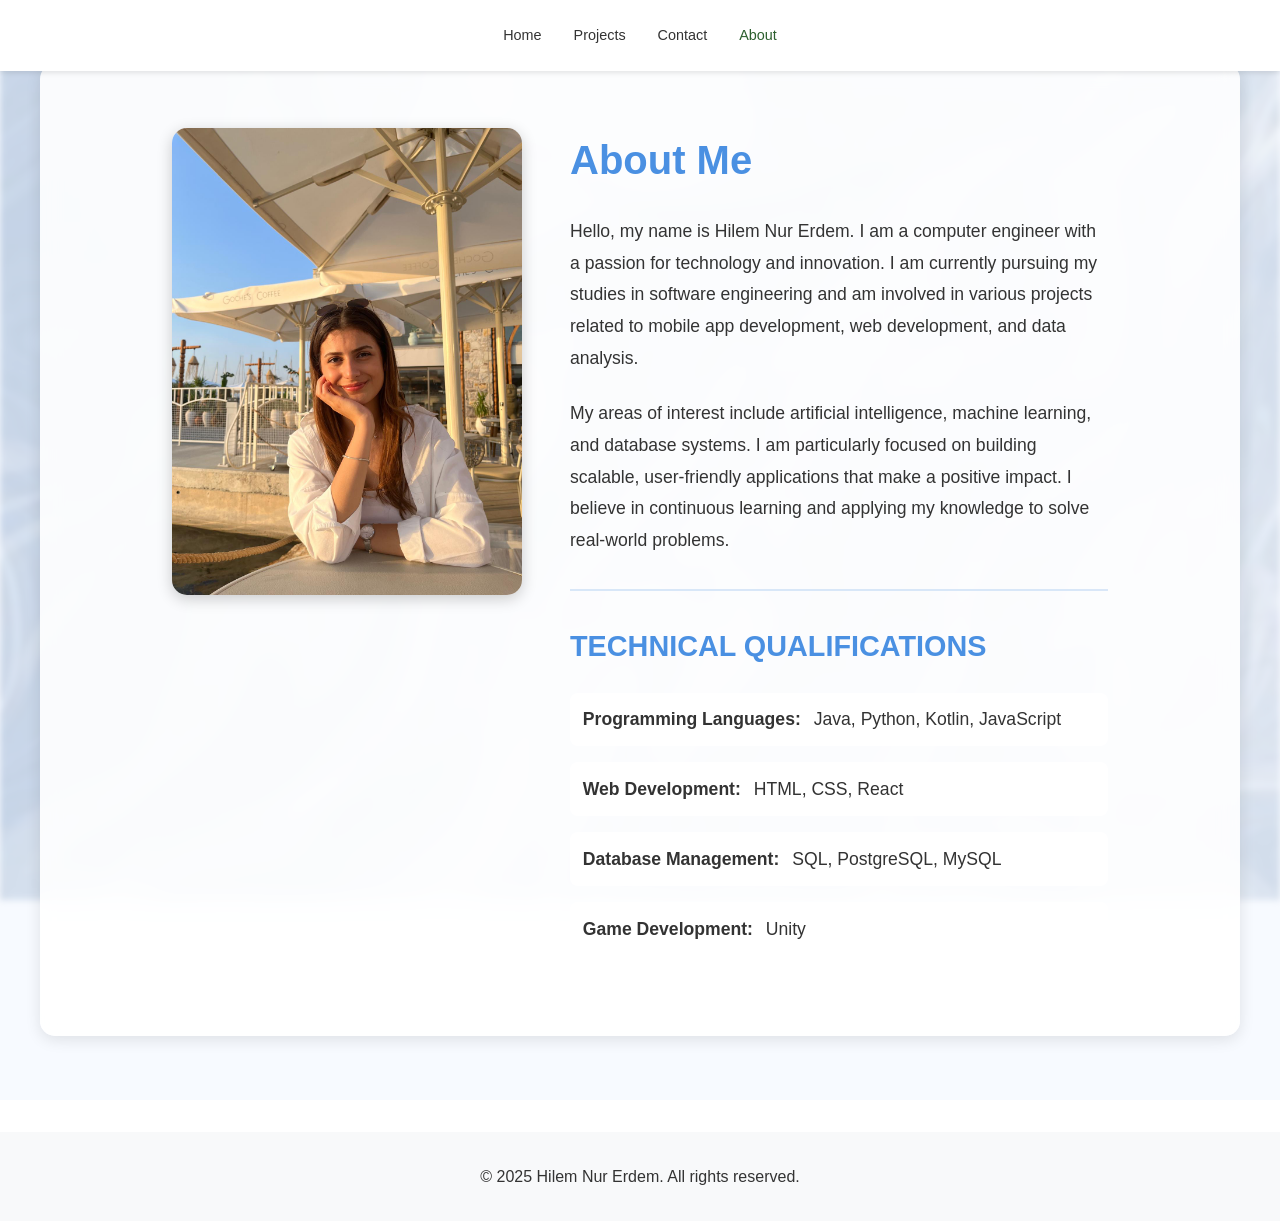
==== commit 99d8601f: "Update copyright year to 2025" ====
--- a/about.html
+++ b/about.html
@@ -46,7 +46,7 @@
     </main>
 
     <footer>
-        <p>&copy; 2024 Hilem Nur Erdem. All rights reserved.</p>
+        <p>&copy; 2025 Hilem Nur Erdem. All rights reserved.</p>
     </footer>
 </body>
 </html> 
